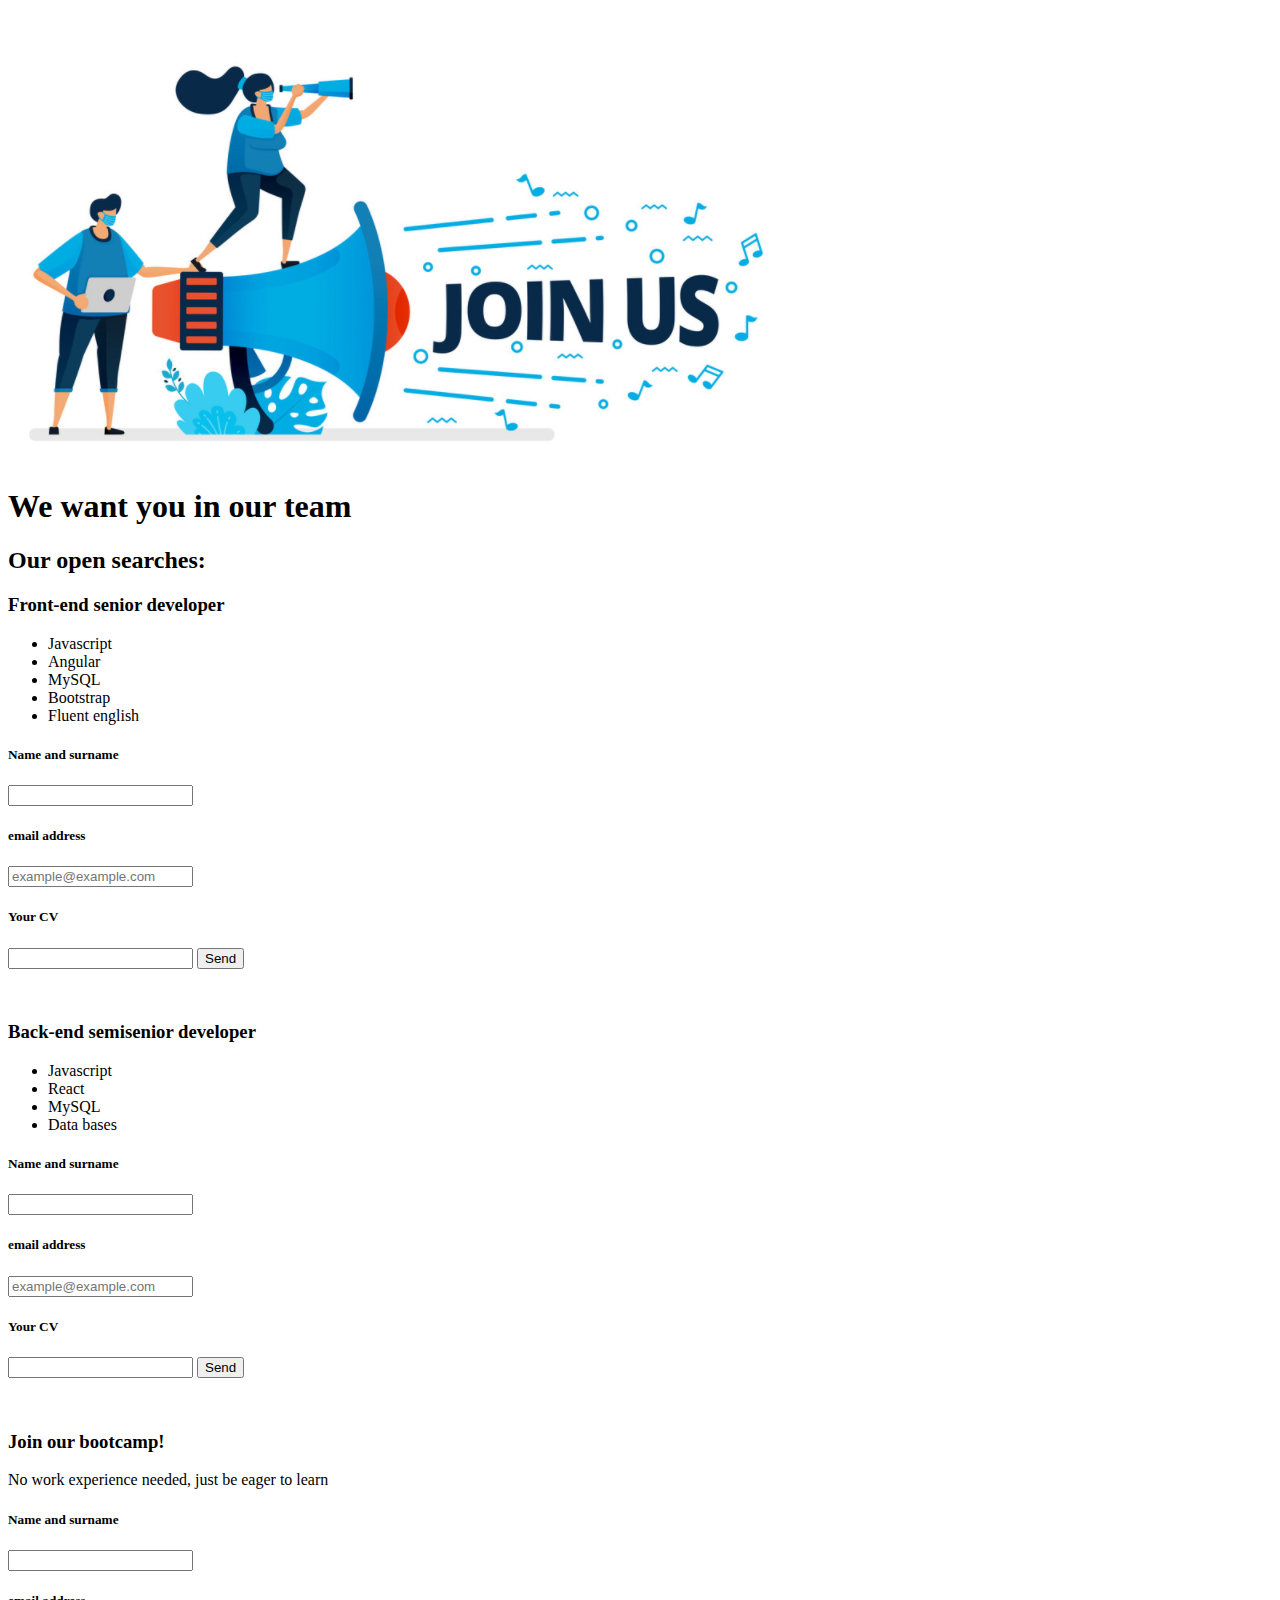
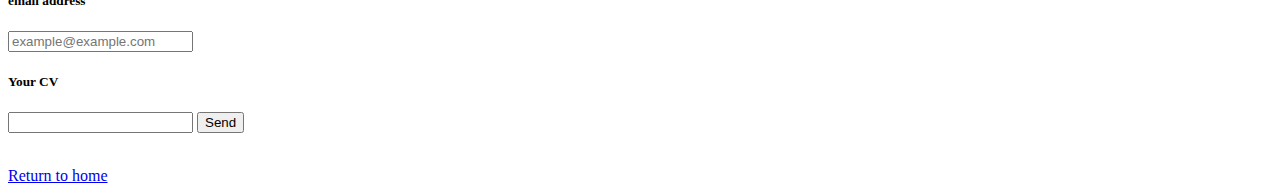
==== contact_us/contact_us.html @ c906f318 "Adding repository to Github" ====
</!DOCTYPE html>
<html xmlns="http://www.w3.org/1999/html" xmlns="http://www.w3.org/1999/html">
<head>
    <meta charset="utf-8">
    <meta name="viewport" content="width=device-width, initial-scale=1">
    <title>DEV. Factory web site - Contact us page</title>
</head>
<body>
<header>
    <img src="../images/join_us.png"/>
    <h1>We want you in our team</h1>
</header>

    <div>
        <h2>Our open searches:</h2>
            <h3>Front-end senior developer</h3>
                <ul>
                    <li>Javascript</li>
                    <li>Angular</li>
                    <li>MySQL</li>
                    <li>Bootstrap</li>
                    <li>Fluent english</li>
                </ul>
        <form>
            <h5>Name and surname</h5>
            <input type="text" name="nombre"/>
            <h5>email address</h5>
            <input type="email" name="email" placeholder="example@example.com"/>
            <h5>Your CV</h5>
            <input type="text" name="message"/>
            <input type="submit" name="send" value="Send"/>
        </form>

        <br>
            <h3>Back-end semisenior developer</h3>
                <ul>
                    <li>Javascript</li>
                    <li>React</li>
                    <li>MySQL</li>
                    <li>Data bases</li>
                </ul>
        <form>
            <h5>Name and surname</h5>
                <input type="text" name="nombre"/>
            <h5>email address</h5>
                <input type="email" name="email" placeholder="example@example.com"/>
            <h5>Your CV</h5>
                <input type="text" name="message"/>
                <input type="submit" name="send" value="Send"/>
        </form>

        <br>
        <h3>Join our bootcamp!</h3>
        <p>No work experience needed, just be eager to learn</p>
            <form>
                <h5>Name and surname</h5>
                <input type="text" name="nombre"/>
                <h5>email address</h5>
                <input type="email" name="email" placeholder="example@example.com"/>
                <h5>Your CV</h5>
                <input type="text" name="message"/>
                <input type="submit" name="send" value="Send"/>
            </form>

    </div>

    <br>
    <a href="../index.html">Return to home</a>

</body>
</html>
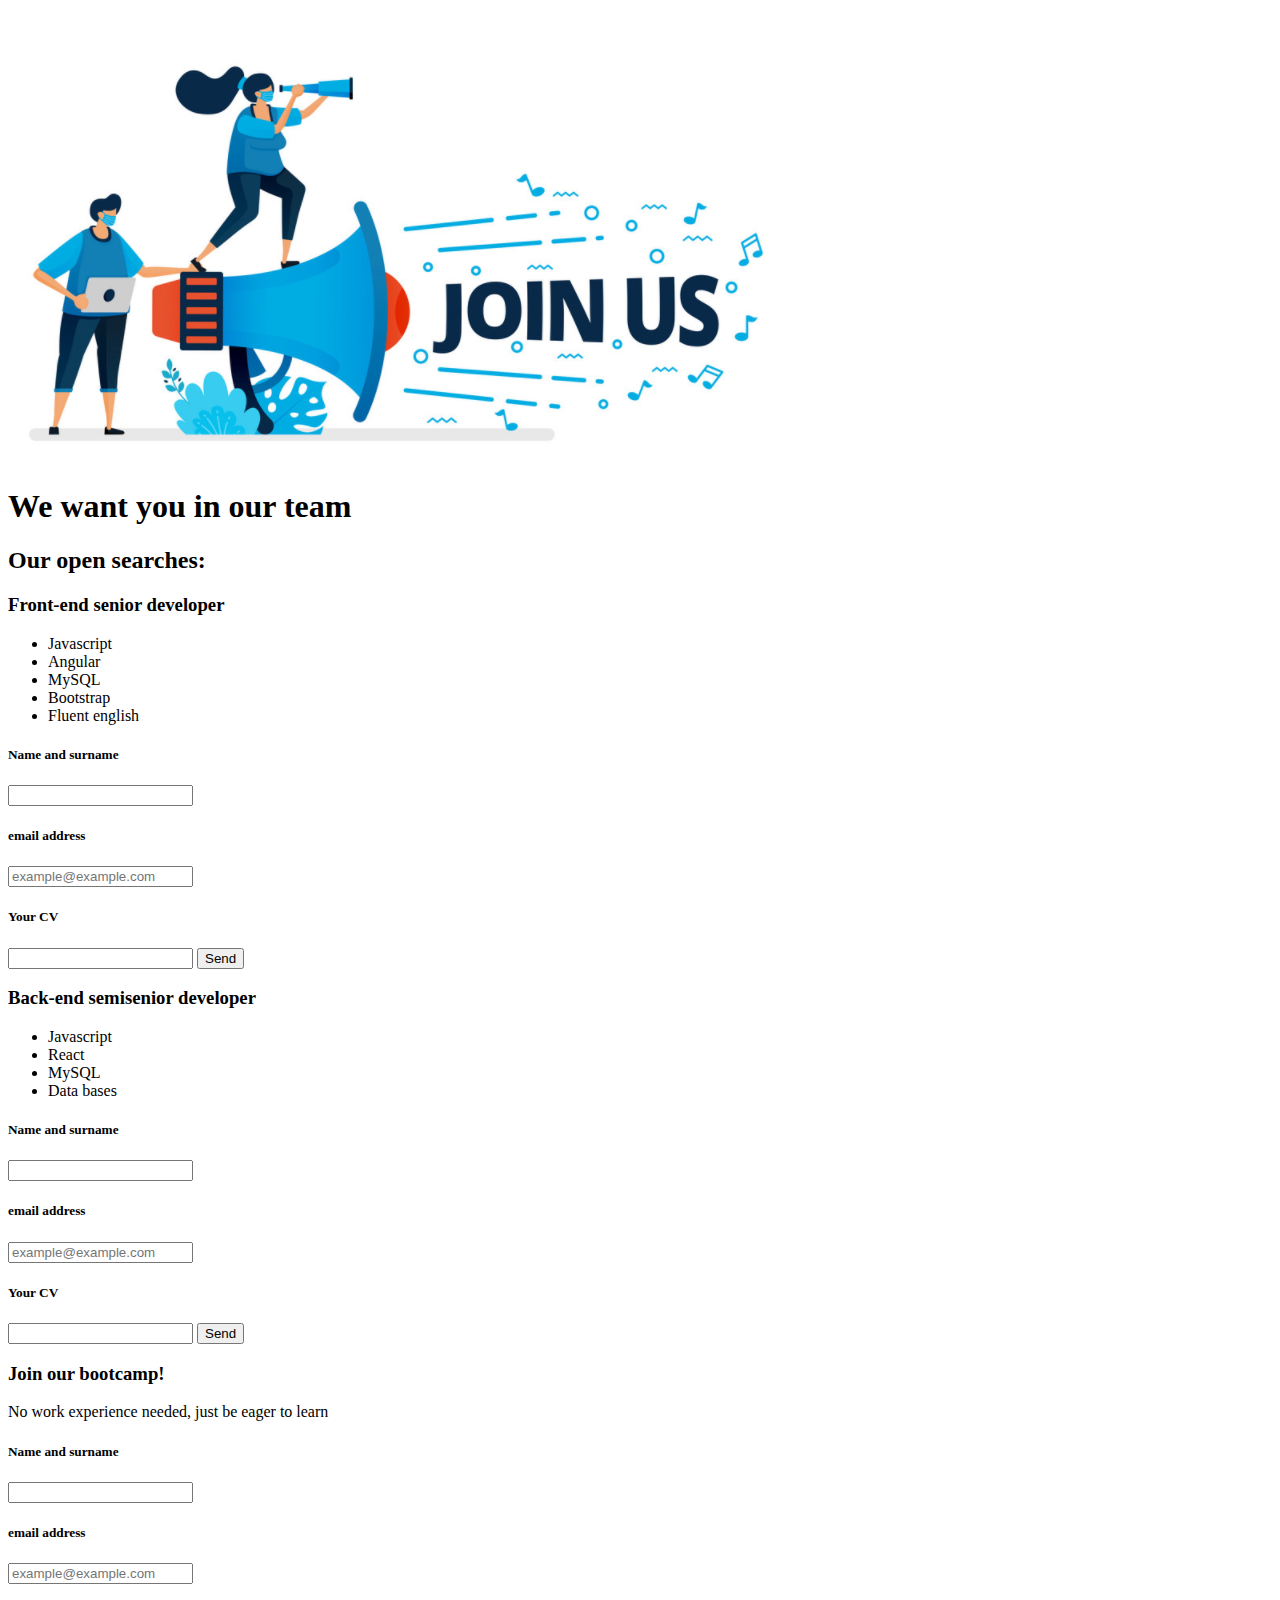
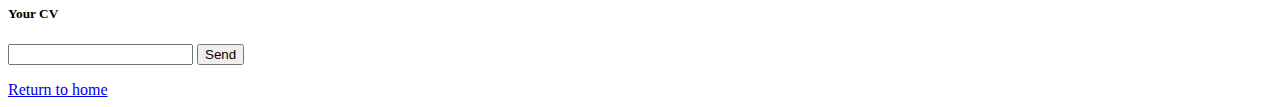
==== commit 43702d8c: "Prueba 1 CSS" ====
--- a/contact_us/contact_us.html
+++ b/contact_us/contact_us.html
@@ -3,6 +3,7 @@
 <head>
     <meta charset="utf-8">
     <meta name="viewport" content="width=device-width, initial-scale=1">
+    <link rel="stylesheet" type="text/css" href="css/estilos.css">
     <title>DEV. Factory web site - Contact us page</title>
 </head>
 <body>
@@ -31,7 +32,7 @@
             <input type="submit" name="send" value="Send"/>
         </form>
 
-        <br>
+        
             <h3>Back-end semisenior developer</h3>
                 <ul>
                     <li>Javascript</li>
@@ -49,7 +50,7 @@
                 <input type="submit" name="send" value="Send"/>
         </form>
 
-        <br>
+        
         <h3>Join our bootcamp!</h3>
         <p>No work experience needed, just be eager to learn</p>
             <form>
@@ -64,7 +65,7 @@
 
     </div>
 
-    <br>
+    
     <a href="../index.html">Return to home</a>
 
 </body>
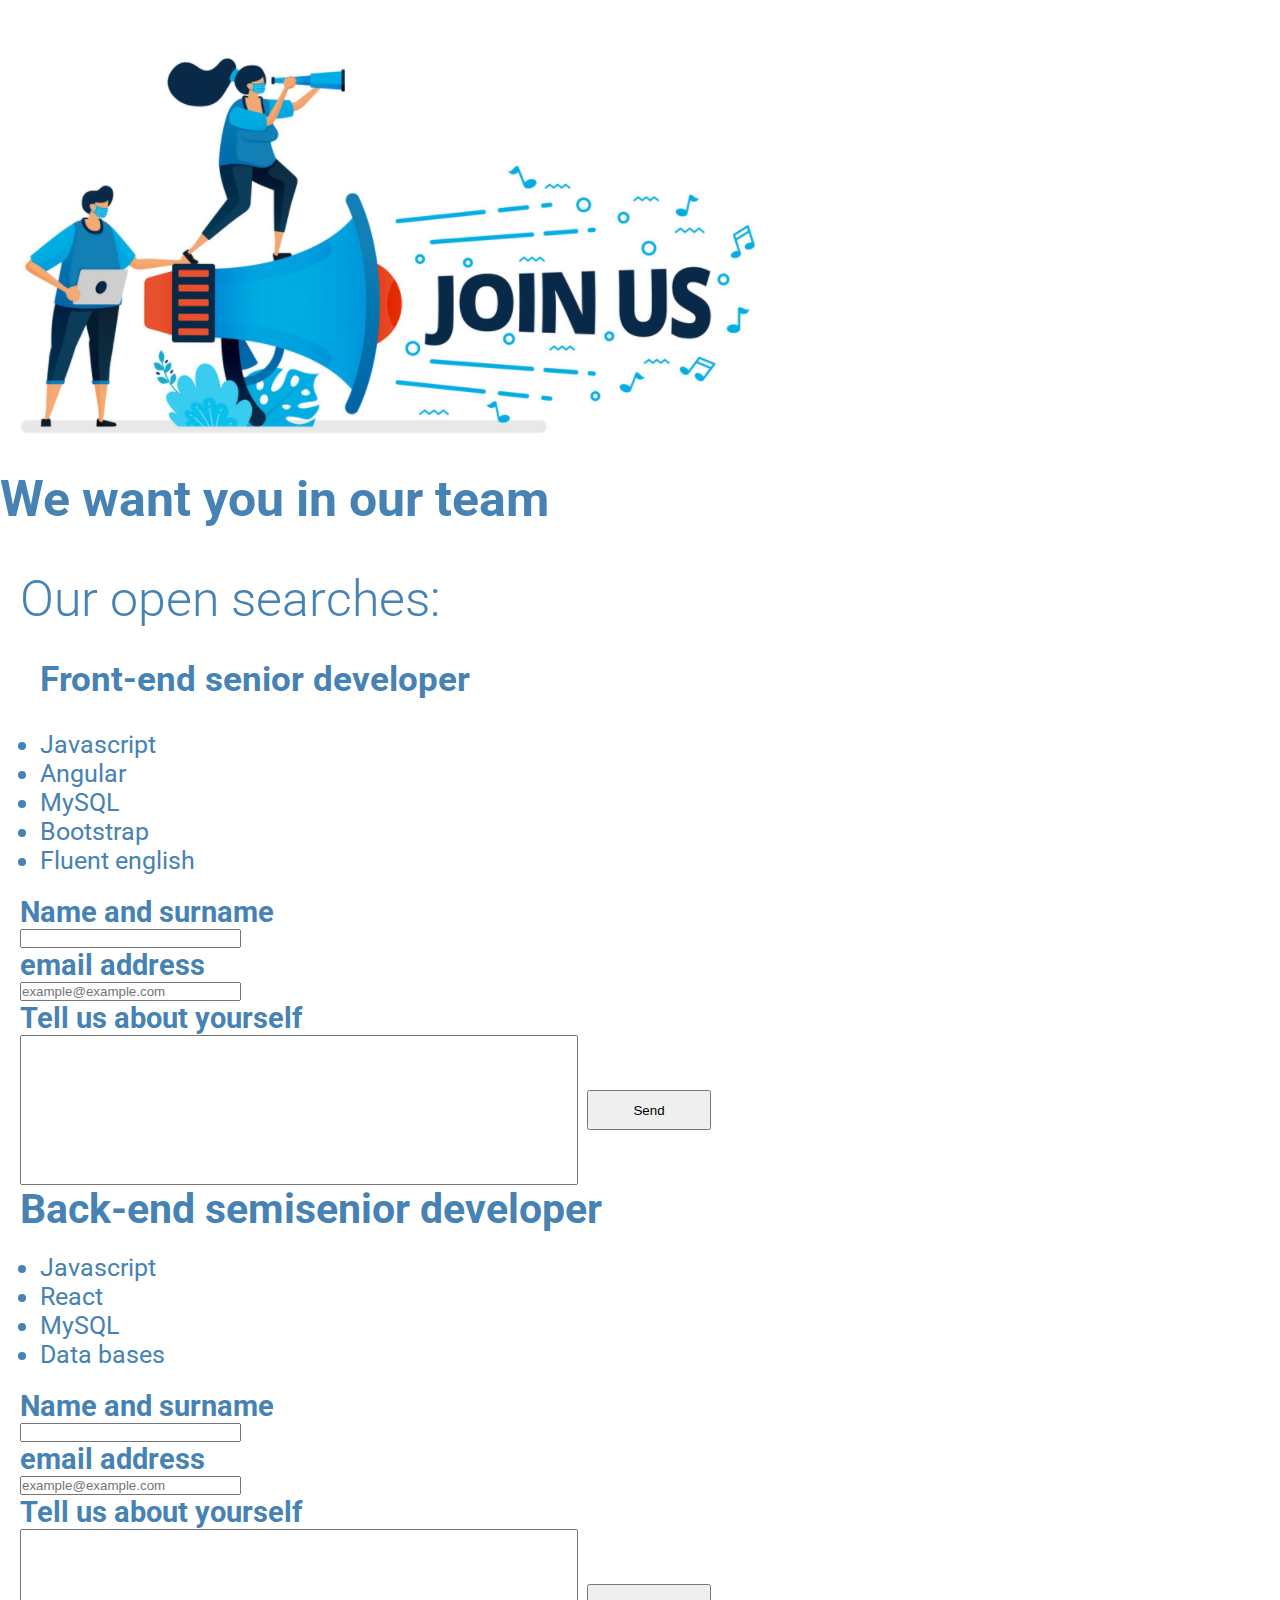
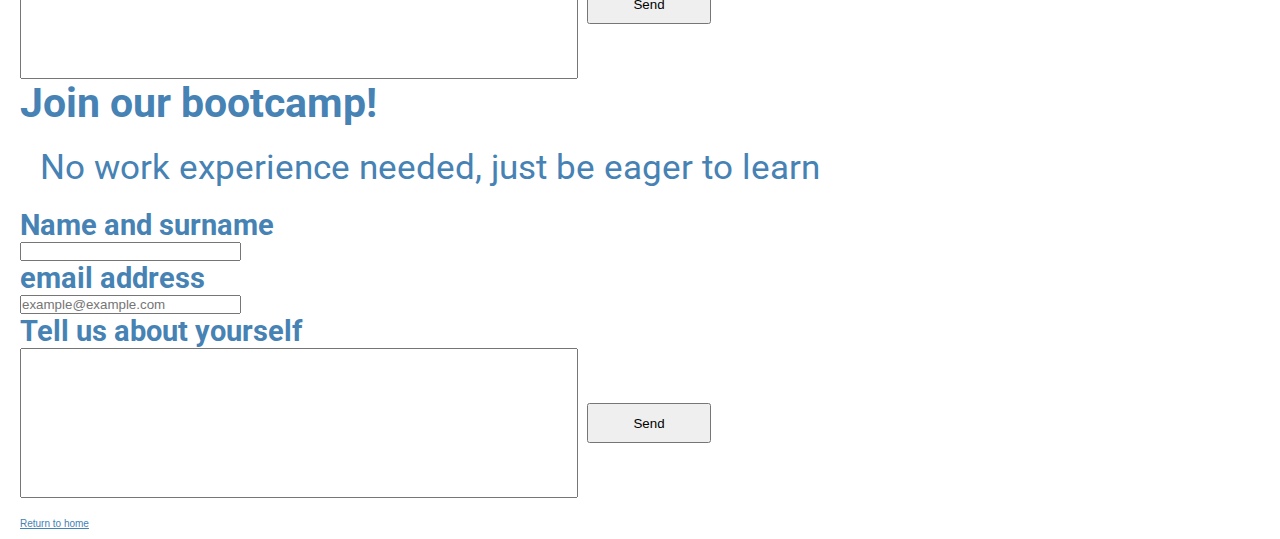
==== commit 60405e8f: "Commit pre entrega" ====
--- a/contact_us/contact_us.html
+++ b/contact_us/contact_us.html
@@ -3,18 +3,18 @@
 <head>
     <meta charset="utf-8">
     <meta name="viewport" content="width=device-width, initial-scale=1">
-    <link rel="stylesheet" type="text/css" href="css/estilos.css">
+    <link rel="stylesheet" type="text/css" href="../css/estilos_2.css">
     <title>DEV. Factory web site - Contact us page</title>
 </head>
 <body>
 <header>
     <img src="../images/join_us.png"/>
-    <h1>We want you in our team</h1>
+    <h1 class="title">We want you in our team</h1>
 </header>
 
-    <div>
-        <h2>Our open searches:</h2>
-            <h3>Front-end senior developer</h3>
+    <div class="sections_text">
+        <h2 class="subtitle">Our open searches:</h2>
+            <h3 class="sections_text">Front-end senior developer</h3>
                 <ul>
                     <li>Javascript</li>
                     <li>Angular</li>
@@ -24,12 +24,12 @@
                 </ul>
         <form>
             <h5>Name and surname</h5>
-            <input type="text" name="nombre"/>
+            <input type="text" name="nombre" maxlength="25" size="25"/>
             <h5>email address</h5>
-            <input type="email" name="email" placeholder="example@example.com"/>
-            <h5>Your CV</h5>
-            <input type="text" name="message"/>
-            <input type="submit" name="send" value="Send"/>
+            <input type="email" name="email" placeholder="example@example.com" maxlength="25" size="25"/>
+            <h5>Tell us about yourself</h5>
+            <input type="text" name="message" class="message_box"/>
+            <input type="submit" name="send" value="Send" class="send_button"/>
         </form>
 
         
@@ -42,31 +42,31 @@
                 </ul>
         <form>
             <h5>Name and surname</h5>
-                <input type="text" name="nombre"/>
+                <input type="text" name="nombre" maxlength="25" size="25"/>
             <h5>email address</h5>
-                <input type="email" name="email" placeholder="example@example.com"/>
-            <h5>Your CV</h5>
-                <input type="text" name="message"/>
-                <input type="submit" name="send" value="Send"/>
+                <input type="email" name="email" placeholder="example@example.com" maxlength="25" size="25"/>
+            <h5>Tell us about yourself</h5>
+                <input type="text" name="message" class="message_box"/>
+                <input type="submit" name="send" value="Send" class="send_button"/>
         </form>
 
         
         <h3>Join our bootcamp!</h3>
-        <p>No work experience needed, just be eager to learn</p>
+        <p class="sections_text">No work experience needed, just be eager to learn</p>
             <form>
                 <h5>Name and surname</h5>
-                <input type="text" name="nombre"/>
+                <input type="text" name="nombre" maxlength="25" size="25"/>
                 <h5>email address</h5>
-                <input type="email" name="email" placeholder="example@example.com"/>
-                <h5>Your CV</h5>
-                <input type="text" name="message"/>
-                <input type="submit" name="send" value="Send"/>
+                <input type="email" name="email" placeholder="example@example.com" maxlength="25" size="25"/>
+                <h5>Tell us about yourself</h5>
+                <input type="text" name="message" class="message_box"/>
+                <input type="submit" name="send" value="Send" class="send_button"/>
             </form>
 
     </div>
 
     
-    <a href="../index.html">Return to home</a>
+    <a class="return_button" href="../index.html">Return to home</a>
 
 </body>
 </html>
--- a/css/estilos_2.css
+++ b/css/estilos_2.css
@@ -0,0 +1,62 @@
+@import url('https://fonts.googleapis.com/css2?family=Roboto:ital,wght@0,300;1,100;1,700&display=swap');
+*{
+    margin: 0;
+    padding: 0;
+}
+
+.title{
+    color: #4682b4;
+    font-family: 'Roboto', sans-serif;
+    font-weight: 700;
+    font-size: 50px;
+    text-align: match-parent;
+    line-height: 80px;
+}
+
+.subtitle{
+    color: #4682b4;
+    font-family: 'Roboto', sans-serif;
+    font-weight: 300;
+    font-size: 50px;
+    text-align: match-parent;
+    line-height: 80px;
+}
+
+.sections_text{
+    color: #4682b4;
+    font-family: 'Roboto', sans-serif;
+    padding: 10px;
+    margin: 10px;
+    font-size: 35px;
+}
+
+.sections_text ul{
+    color: #4682b4;
+    font-family: 'Roboto', sans-serif;
+    padding: 10px;
+    margin: 10px;
+    font-size: 25px;
+}
+
+.send_button {
+    width: 10%;
+    height: 40px;
+    margin: auto;
+    position: relative;
+}
+
+.message_box{
+    width:45%;
+    height:150px;
+    margin:auto;
+    position:relative;
+}
+
+.return_button{
+    text-decoration: underline;
+    color: #4682b4;
+    font-family: "Roboto Thin", sans-serif;
+    padding: 10px;
+    margin: 10px;
+    font-size: 10px;
+}